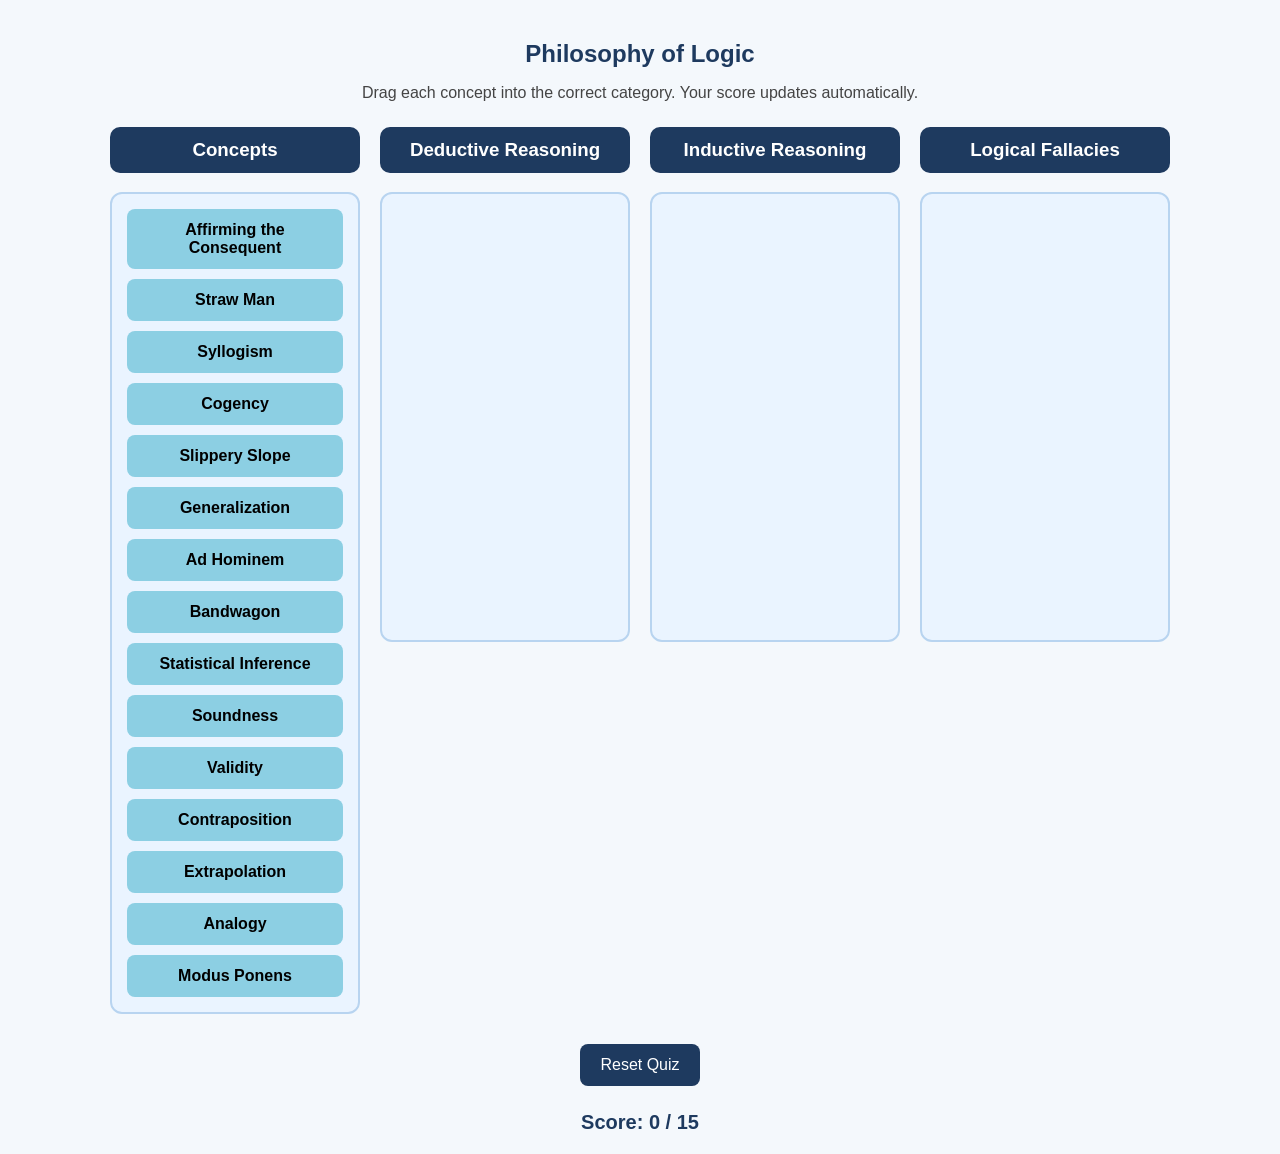
==== index.html @ c933af94 "Rename AIdrag.html to index.html" ====
<!DOCTYPE html>
<html lang="en">
<head>
    <meta charset="UTF-8">
    <meta name="viewport" content="width=device-width, initial-scale=1.0">
    <title>Philosophy of Logic</title>
    <link rel="stylesheet" href="AIstyle.css">
</head>

<body>

    <div class="quiz-container">

        <h2>Philosophy of Logic</h2>

        <p class="instructions">
            Drag each concept into the correct category. Your score updates automatically.
        </p>

        <div class="board">

            <div class="column">
                <h3>Concepts</h3>
                <div id="concepts" class="concepts-container"></div>
            </div>

            <div class="column">
                <h3>Deductive Reasoning</h3>
                <div class="dropzone" data-category="deductive"></div>
            </div>

            <div class="column">
                <h3>Inductive Reasoning</h3>
                <div class="dropzone" data-category="inductive"></div>
            </div>

            <div class="column">
                <h3>Logical Fallacies</h3>
                <div class="dropzone" data-category="fallacies"></div>
            </div>

        </div>

        <div class="button-container">
            <button id="resetQuiz">Reset Quiz</button>
        </div>

        <div id="results">
            <strong>Score: 0 / 15</strong>
        </div>

    </div>

    <script>

        const concepts = [
            { text: "Affirming the Consequent", category: "fallacies" },
            { text: "Validity", category: "deductive" },
            { text: "Cogency", category: "inductive" },
            { text: "Soundness", category: "deductive" },
            { text: "Modus Ponens", category: "deductive" },
            { text: "Syllogism", category: "deductive" },
            { text: "Ad Hominem", category: "fallacies" },
            { text: "Generalization", category: "inductive" },
            { text: "Statistical Inference", category: "inductive" },
            { text: "Straw Man", category: "fallacies" },
            { text: "Extrapolation", category: "inductive" },
            { text: "Slippery Slope", category: "fallacies" },
            { text: "Bandwagon", category: "fallacies" },
            { text: "Contraposition", category: "deductive" },
            { text: "Analogy", category: "inductive" }
        ];

        const conceptsContainer = document.getElementById("concepts");

        function shuffle(array) {
            for (let i = array.length - 1; i > 0; i--) {
                const j = Math.floor(Math.random() * (i + 1));
                [array[i], array[j]] = [array[j], array[i]];
            }
        }

        function updateScore() {

            let score = 0;

            document.querySelectorAll(".draggable").forEach(item => {

                item.classList.remove("correct", "incorrect");

                const parent = item.parentElement;

                if (parent.classList.contains("dropzone")) {

                    const chosenCategory = parent.dataset.category;
                    const correctCategory = item.dataset.category;

                    if (chosenCategory === correctCategory) {
                        item.classList.add("correct");
                        score++;
                    } else {
                        item.classList.add("incorrect");
                    }
                }
            });

            document.getElementById("results").innerHTML =
                `<strong>Score: ${score} / 15</strong>`;
        }

        shuffle(concepts);

        concepts.forEach((item, index) => {

            const concept = document.createElement("div");

            concept.classList.add("draggable");
            concept.id = "item-" + index;
            concept.draggable = true;
            concept.textContent = item.text;
            concept.dataset.category = item.category;

            conceptsContainer.appendChild(concept);

        });

        document.addEventListener("dragstart", (e) => {

            if (e.target.classList.contains("draggable")) {
                e.dataTransfer.setData("text", e.target.id);
            }

        });

        document.querySelectorAll(".dropzone, .concepts-container")
            .forEach(zone => {

                zone.addEventListener("dragover", (e) => {
                    e.preventDefault();
                });

                zone.addEventListener("drop", (e) => {

                    e.preventDefault();

                    const id = e.dataTransfer.getData("text");
                    const draggedItem = document.getElementById(id);

                    e.currentTarget.appendChild(draggedItem);

                    updateScore();

                });

            });

        document.getElementById("resetQuiz")
            .addEventListener("click", () => {
                location.reload();
            });

    </script>

</body>
</html>
---- AIstyle.css ----
* {
    box-sizing: border-box;
}

body {
    font-family: Arial, Helvetica, sans-serif;
    background-color: #F4F8FC;
    margin: 0;
    padding: 20px;
}

.quiz-container {
    max-width: 1500px;
    margin: 0 auto;
    text-align: center;
}

.quiz-container h2 {
    color: #1E3A5F;
    margin-bottom: 10px;
}

.instructions {
    color: #444;
    margin-bottom: 25px;
}

.board {
    display: flex;
    justify-content: center;
    align-items: flex-start;
    gap: 20px;
    flex-wrap: wrap;
}

.column {
    width: 250px;
}

.column h3 {
    background-color: #1E3A5F;
    color: white;
    padding: 12px;
    border-radius: 10px;
    margin-top: 0;
}

.concepts-container,
.dropzone {
    background-color: #EAF4FF;
    border: 2px solid #B8D4F0;
    border-radius: 12px;
    min-height: 450px;
    padding: 15px;
    display: flex;
    flex-direction: column;
    gap: 10px;
}

.draggable {
    background-color: #8CCFE3;
    color: #000;
    font-weight: bold;
    padding: 12px;
    border-radius: 8px;
    cursor: grab;
    transition: all 0.2s ease;
}

.draggable:hover {
    background-color: #6DBED6;
    transform: scale(1.03);
}

.draggable:active {
    cursor: grabbing;
}

.correct {
    background-color: #4CAF50;
    color: white;
}

.incorrect {
    background-color: #D9534F;
    color: white;
}

.button-container {
    margin-top: 25px;
}

button {
    background-color: #1E3A5F;
    color: white;
    border: none;
    padding: 12px 20px;
    margin: 5px;
    border-radius: 8px;
    cursor: pointer;
    font-size: 16px;
}

button:hover {
    background-color: #294C7A;
}

#results {
    margin-top: 20px;
    font-size: 20px;
    color: #1E3A5F;
}

@media (max-width: 1200px) {

    .board {
        justify-content: center;
    }

    .column {
        width: 90%;
        max-width: 500px;
    }

    .concepts-container,
    .dropzone {
        min-height: 250px;
    }

}
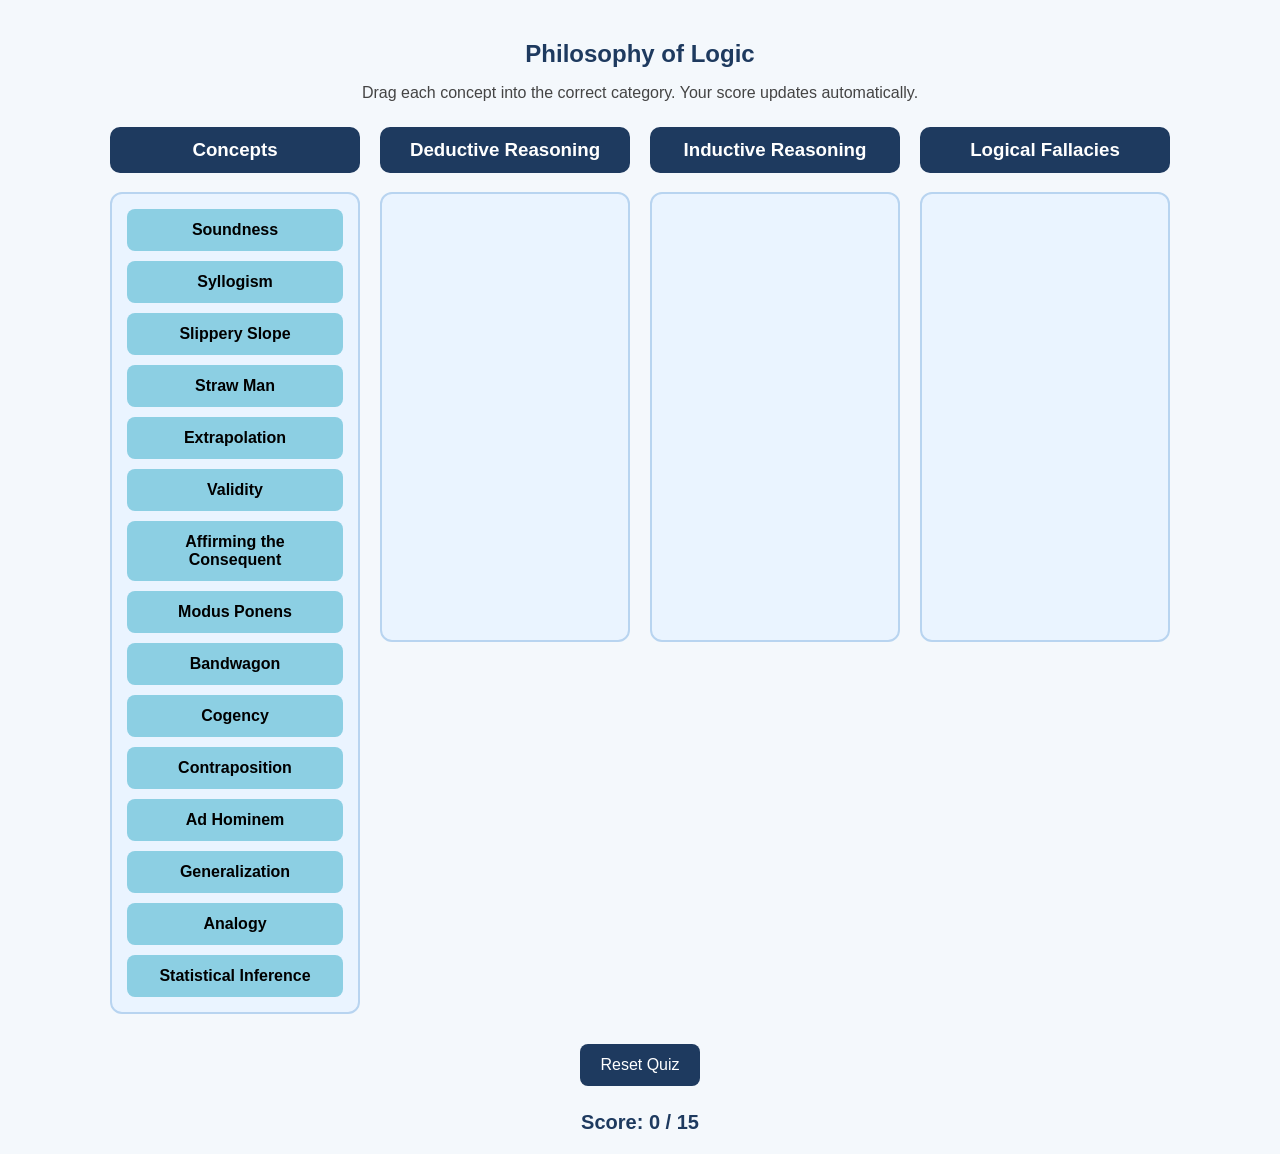
==== commit 24860f7f: "Update stylesheet link in index.html" ====
--- a/index.html
+++ b/index.html
@@ -4,7 +4,7 @@
     <meta charset="UTF-8">
     <meta name="viewport" content="width=device-width, initial-scale=1.0">
     <title>Philosophy of Logic</title>
-    <link rel="stylesheet" href="AIstyle.css">
+    <link rel="stylesheet" href="style.css">
 </head>
 
 <body>
--- a/style.css
+++ b/style.css
@@ -0,0 +1,130 @@
+* {
+    box-sizing: border-box;
+}
+
+body {
+    font-family: Arial, Helvetica, sans-serif;
+    background-color: #F4F8FC;
+    margin: 0;
+    padding: 20px;
+}
+
+.quiz-container {
+    max-width: 1500px;
+    margin: 0 auto;
+    text-align: center;
+}
+
+.quiz-container h2 {
+    color: #1E3A5F;
+    margin-bottom: 10px;
+}
+
+.instructions {
+    color: #444;
+    margin-bottom: 25px;
+}
+
+.board {
+    display: flex;
+    justify-content: center;
+    align-items: flex-start;
+    gap: 20px;
+    flex-wrap: wrap;
+}
+
+.column {
+    width: 250px;
+}
+
+.column h3 {
+    background-color: #1E3A5F;
+    color: white;
+    padding: 12px;
+    border-radius: 10px;
+    margin-top: 0;
+}
+
+.concepts-container,
+.dropzone {
+    background-color: #EAF4FF;
+    border: 2px solid #B8D4F0;
+    border-radius: 12px;
+    min-height: 450px;
+    padding: 15px;
+    display: flex;
+    flex-direction: column;
+    gap: 10px;
+}
+
+.draggable {
+    background-color: #8CCFE3;
+    color: #000;
+    font-weight: bold;
+    padding: 12px;
+    border-radius: 8px;
+    cursor: grab;
+    transition: all 0.2s ease;
+}
+
+.draggable:hover {
+    background-color: #6DBED6;
+    transform: scale(1.03);
+}
+
+.draggable:active {
+    cursor: grabbing;
+}
+
+.correct {
+    background-color: #4CAF50;
+    color: white;
+}
+
+.incorrect {
+    background-color: #D9534F;
+    color: white;
+}
+
+.button-container {
+    margin-top: 25px;
+}
+
+button {
+    background-color: #1E3A5F;
+    color: white;
+    border: none;
+    padding: 12px 20px;
+    margin: 5px;
+    border-radius: 8px;
+    cursor: pointer;
+    font-size: 16px;
+}
+
+button:hover {
+    background-color: #294C7A;
+}
+
+#results {
+    margin-top: 20px;
+    font-size: 20px;
+    color: #1E3A5F;
+}
+
+@media (max-width: 1200px) {
+
+    .board {
+        justify-content: center;
+    }
+
+    .column {
+        width: 90%;
+        max-width: 500px;
+    }
+
+    .concepts-container,
+    .dropzone {
+        min-height: 250px;
+    }
+
+}
